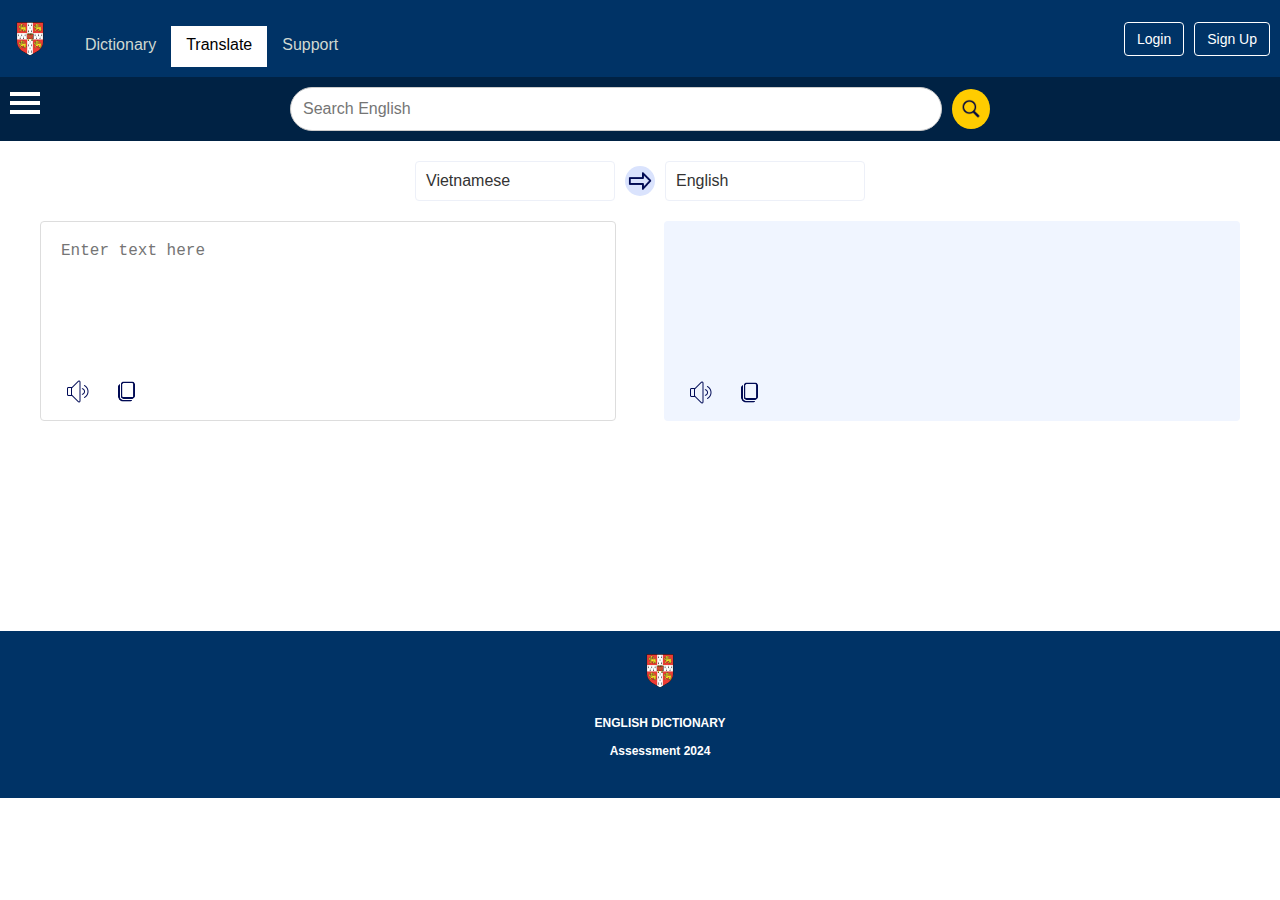
==== src/main/resources/translate.html @ b4421999 "+ Cập nhật thêm api Get ngôn ngữ dịch và frontend dịch + search" ====
<!doctype html>
<html>

<head>
    <meta charset="utf-8">
    <title>Dictionary</title>
    <link type="text/css" href="css/main.css" rel="stylesheet" />
    <link type="text/css" href="css/searchAutocomplete.css" rel="stylesheet" />
    <link type="text/css" href="css/translate.css" rel="stylesheet" />
</head>

<body>
    <!--HEADER-->
    <div class="header">
        <img src="Image/logo.png" alt="Logo" class="logo-header">
        <!--NAVIGATION BAR-->
        <ul class="navigation">
            <a href="index.html" title="Dictionary">
                <li>Dictionary</li>
            </a>
            <a href="translate.html" title="Translate" class="navigation-item-selected">
                <li>Translate</li>
            </a>
            <a href="https://www.messenger.com/t/318840944656645" title="Support">
                <li>Support</li>
            </a>
        </ul>
        <!--NAVIGATION BAR-->
        <div class="auth-buttons" style="margin-left: auto;">
            <a href="#" class="btn-login">Login</a>
            <a href="#" class="btn-signup">Sign Up</a>
        </div>
    </div>
    <!--END HEADER-->

    <!--SEARCH BAR-->
    <div class="search-bar-container">

        <!-- MENU HAMBURGER -->
        <div class="menu-hamburger" onclick="toggleMenu()">
            <div class="bar"></div>
            <div class="bar"></div>
            <div class="bar"></div>
        </div>
        <!-- MENU XỔ XUỐNG -->
        <div id="menu" class="menu">
            <div class="menu-header">
                <img src="Image/logo.png" alt="Logo" />
                <span class="title">Dictionary</span>
            </div>
            <ul>
                <li><a href="#">Link 1</a></li>
                <li><a href="#">Link 2</a></li>
                <li><a href="#">Link 3</a></li>
                <!-- Thêm các liên kết khác nếu cần -->
            </ul>
        </div>
        <!----------------------------------->

        <div class="search-bar">
            <input id="search-input" type="search" placeholder="Search English">
            <button type="button" id="search-button">
                <img src="Image/search-icon.png" alt="Search" class="search-icon">
            </button>
            <div id="dropdown-container">
                <ul id="search-results" class="dropdown-list"></ul>
                <div class="history-label">History</div>
                <ul id="history-results" class="dropdown-list"></ul>
            </div>
        </div>
    </div>
    <!--END SEARCH BAR-->

    <!--TRANSLATE SECTION-->
    <div class="translate-section">
        <div class="language-select">
            <div class="custom-select">
                <div class="select-selected">Vietnamese</div>
                <div class="select-items select-hide">
                    <div class="select-option" data-value="vn">Vietnamese</div>
                    <div class="select-option" data-value="es">Spanish</div>
                    <div class="select-option" data-value="fr">French</div>
                    <!-- Add more languages as needed -->
                </div>
            </div>
            <div class="arrow-container">
                <img src="Image/arrow-icon.png" alt="Arrow" class="arrow-icon">
            </div>
            <div class="custom-select">
                <div class="select-selected">English</div>
            </div>
        </div>
        <div class="translation-container">
            <div class="input-container">
                <textarea id="source-text" placeholder="Enter text here"></textarea>
                <div class="audio-controls">
                    <button class="audio-button" onclick="playAudio('source')"><img src="Image/voice-icon.png" alt=""></button>
                    <audio id="source-audio" style="display: none;"></audio>
                    <button class="copy-button" onclick="copyText('source')"><img src="Image/copy-icon.png" alt=""></button>
                </div>
            </div>
            <div class="output-container">
                <p id="translated-text"></p>
                <div class="audio-controls">
                    <button class="audio-button" onclick="playAudio('target')"><img src="Image/voice-icon.png" alt=""></button>
                    <audio id="target-audio" style="display: none;"></audio>
                    <button class="copy-button" onclick="copyText('target')"><img src="Image/copy-icon.png" alt=""></button>
                </div>
            </div>
        </div>
    </div>
    <!--END TRANSLATE SECTION-->

    <!-- Thông báo tùy chỉnh -->
    <div id="custom-alert" class="custom-alert"></div>

    <!--FOOTER-->
    <div class="footer">
        <img src="Image/logo.png" alt="Logo" class="logo-footer">
        <p><b>ENGLISH DICTIONARY</b></p>
        <span style="line-height:18px;">
            <b>Assessment 2024</b><br/>
            <br/>
        </span>
    </div>
    <!--END FOOTER-->

</body>
<script src="js/searchAutocomplete.js"></script>
<script src="js/translate.js"></script>
<script src="js/main.js"></script>

</html>
---- src/main/resources/css/main.css ----
body {
    margin: auto;
    font-family: "segoe ui semilight", "segoe ui", tahoma, arial;
    font-size: 14px;
    min-width: 875px;
}

a {
    padding: 1px 8px;
    color: #000;
    text-decoration: none;
    display: inline-block;
}

a:hover,
a:focus {
    cursor: pointer;
    outline: 1px dotted #000;
}

.header {
    overflow: hidden;
    padding: 10px;
    background-color: #003366;
    color: #FFF;
    display: flex;
    align-items: center;
}

.logo-header {
    height: 40px;
    margin-right: 20px;
}

.navigation {
    font-size: 16px;
    list-style: none;
    padding-left: 0;
    margin-bottom: 0;
    display: flex;
}

.navigation a {
    color: rgb(207, 216, 209);
    padding: 10px 15px;
    border-bottom: 3px solid transparent;
    transition: all 50ms ease-in-out;
}

.navigation a:hover {
    color: #FFF;
    background-color: #003366;
    border-bottom: 3px solid rgb(75, 135, 139);
    transition: all 100ms ease-in-out;
}

.navigation-item-selected {
    color: #000 !important;
    background-color: #FFF;
}

.auth-buttons {
    display: flex;
    align-items: center;
}

.auth-buttons a {
    color: #FFF;
    padding: 8px 12px;
    margin-left: 10px;
    border: 1px solid #FFF;
    border-radius: 4px;
    background-color: #003366;
    text-decoration: none;
    transition: background-color 0.3s;
}

.auth-buttons a:hover {
    background-color: #005599;
}

.content {
    margin-top: 20px;
    overflow: hidden;
    padding: 5px;
    min-height: 400px;
}

.footer {
    margin-top: 50px;
    overflow: hidden;
    width: 100%;
    font-size: 12px;
    color: #FFF;
    padding: 20px;
    background-color: #003366;
    text-align: center;
}

.footer img.logo-footer {
    height: 40px;
    margin-bottom: 10px;
}


/* MENU HAMBURGER */

.menu-hamburger {
    position: absolute;
    top: 10px;
    left: 10px;
    cursor: pointer;
    z-index: 1000;
}

.menu-hamburger .bar {
    width: 30px;
    height: 4px;
    background-color: #fff;
    margin: 5px 0;
    transition: all 0.3s ease;
}


/* MENU XỔ XUỐNG */

.menu {
    display: block;
    position: fixed;
    top: 0;
    left: 0;
    width: 0;
    /* Ban đầu ẩn menu */
    height: 100%;
    background-color: #fff;
    color: #000;
    box-shadow: 2px 0 5px rgba(0, 0, 0, 0.1);
    z-index: 1001;
    overflow-y: auto;
    transition: width 0.3s ease;
    /* Hiệu ứng mượt mà */
}

.menu.show {
    width: 25%;
    /* Chiếm 1/4 màn hình khi hiển thị */
}

.menu-header {
    padding: 20px;
    display: flex;
    align-items: center;
    border-bottom: 1px solid #ddd;
}

.menu-header img {
    height: 40px;
    margin-right: 10px;
}

.menu-header .title {
    font-size: 18px;
    font-weight: bold;
}

.menu ul {
    list-style: none;
    padding-left: 0;
    margin: 0;
}

.menu li {
    margin: 15px 0;
    padding: 0 20px;
}

.menu span {
    color: rgb(6, 0, 69);
}

.menu a {
    color: rgb(6, 0, 69);
    text-decoration: none;
    font-size: 18px;
    display: block;
    padding: 10px;
    outline: none;
}

.menu a:hover {
    background-color: #f4f7ff;
    outline: none;
}
---- src/main/resources/css/searchAutocomplete.css ----
.search-bar-container {
    background-color: #002244;
    padding: 10px;
    display: flex;
    justify-content: center;
    align-items: center;
    position: relative;
}

.search-bar {
    width: 80%;
    max-width: 700px;
    display: flex;
    align-items: center;
    position: relative;
}

.search-bar input[type="search"] {
    width: 100%;
    padding: 12px;
    border-radius: 25px;
    /* Bo tròn 4 góc ban đầu */
    border: 1px solid #ccc;
    font-size: 16px;
    outline: none;
    transition: border-radius 0.3s;
    background-color: #ffffff;
    /* Màu nền trắng */
    z-index: 1;
}

.search-bar input[type="search"].dropdown-visible {
    border-bottom-right-radius: 0;
    /* Bỏ bo tròn góc dưới khi dropdown hiển thị */
    border-bottom-left-radius: 0;
    border-bottom: none;
    /* Xóa viền dưới để kết hợp tốt hơn với dropdown */
}

.search-bar button {
    background-color: #FFCC00;
    border: none;
    border-radius: 50%;
    width: 40px;
    height: 40px;
    display: flex;
    align-items: center;
    justify-content: center;
    margin-left: 10px;
    cursor: pointer;
}

.search-icon {
    height: 20px;
    width: 20px;
}

#dropdown-container {
    position: absolute;
    top: calc(100%);
    left: 0;
    width: calc(100% - 50px);
    /* Căn chỉnh chiều rộng của dropdown với input */
    background-color: #ffffff;
    box-shadow: 0 4px 8px rgba(0, 0, 0, 0.1);
    z-index: 1000;
    display: none;
    /* Ẩn dropdown ban đầu */
    border-radius: 0 0 25px 25px;
    /* Bo tròn góc dưới */
    border: 1px solid #ccc;
    border-top: none;
    /* Xóa viền trên để kết hợp tốt hơn với input */
    overflow: hidden;
}

.dropdown-list {
    list-style-type: none;
    padding: 0;
    margin: 0;
    color: #002244;
    font-size: 16px;
}

.dropdown-list li {
    padding: 8px;
    cursor: pointer;
}

.dropdown-list li:hover,
.autocomplete-active {
    background-color: #f0f0f0;
}

.history-label {
    border-top: 1px solid rgba(192, 208, 224, 0.5);
    padding: 8px;
    background-color: #ffffff;
    color: #002244;
    text-align: left;
    font-weight: bold;
    display: none;
}

.history-separator {
    height: 1px;
    background-color: #e0e0e0;
    margin: 4px 0;
    display: none;
}
---- src/main/resources/css/translate.css ----
.translate-section {
    display: flex;
    flex-direction: column;
    align-items: center;
    padding: 20px;
    background-color: #fff;
    min-height: 400px;
}

.language-select {
    display: flex;
    align-items: center;
    margin-bottom: 20px;
}

.custom-select {
    position: relative;
    width: 200px;
    margin: 0 10px;
    cursor: pointer;
}

.select-selected {
    background-color: #fff;
    border: 1px solid rgb(237, 240, 248);
    border-radius: 4px;
    padding: 10px;
    font-size: 16px;
    color: #333;
}

.select-items {
    position: absolute;
    background-color: #fff;
    border: 1px solid rgb(237, 240, 248);
    border-radius: 4px;
    top: 100%;
    left: 0;
    right: 0;
    z-index: 99;
    box-shadow: 0 2px 10px rgba(0, 0, 0, 0.1);
    max-height: 200px;
    overflow-y: auto;
}

.select-items.select-hide {
    display: none;
}

.select-option {
    padding: 10px;
    cursor: pointer;
}

.select-option:hover {
    background-color: #eef2ff;
}

.arrow-container {
    background-color: rgb(218, 227, 253);
    display: flex;
    align-items: center;
    border-radius: 50%;
}

.arrow-container:hover {
    background-color: #7091ff;
}

.arrow-icon {
    width: 30px;
    height: 30px;
    cursor: pointer;
}

.translation-container {
    display: flex;
    width: 100%;
    max-width: 1200px;
    justify-content: space-between;
    box-sizing: border-box;
}

.input-container,
.output-container {
    width: 48%;
    background-color: #fff;
    border-radius: 4px;
    padding: 10px;
    box-sizing: border-box;
    position: relative;
    min-height: 200px;
    height: auto;
}

.input-container {
    border: 1px solid #ddd;
}

.output-container {
    background-color: #f0f5ff;
}

textarea {
    width: 100%;
    min-height: 140px;
    padding: 10px;
    font-size: 16px;
    border: none;
    border-radius: 4px;
    box-sizing: border-box;
    resize: none;
    white-space: pre-wrap;
    word-break: break-word;
    padding-bottom: 50px;
}

textarea:focus {
    outline: none;
    /* Bỏ viền khi ô nhập được focus */
}

#translated-text {
    width: 100%;
    min-height: 140px;
    padding: 10px;
    font-size: 16px;
    border: none;
    border-radius: 4px;
    box-sizing: border-box;
    resize: none;
    white-space: pre-wrap;
    word-break: break-word;
    padding-bottom: 50px;
}

.audio-controls {
    display: flex;
    align-items: center;
    position: absolute;
    bottom: 10px;
    /* Đặt loa và nút sao chép sát đáy ô */
    right: 10px;
    /* Đặt loa và nút sao chép sát lề phải */
    width: calc(100% - 20px);
    /* Đảm bảo các nút không bị ra ngoài */
}

.audio-button,
.copy-button {
    background: none;
    border: none;
    font-size: 20px;
    cursor: pointer;
    margin-left: 10px;
    /* Khoảng cách giữa loa và nút sao chép */
}

.audio-button img {
    width: 25px;
}

.copy-button img {
    width: 25px;
}


/* css thông báo */

.custom-alert {
    position: fixed;
    bottom: 20px;
    /* Đặt thông báo ở góc dưới bên phải */
    right: 20px;
    background-color: #333;
    color: #fff;
    padding: 10px 20px;
    border-radius: 5px;
    box-shadow: 0 2px 10px rgba(0, 0, 0, 0.1);
    opacity: 0;
    transition: opacity 0.5s ease-in-out;
    z-index: 1000;
    /* Đảm bảo thông báo nằm trên các phần tử khác */
}

.custom-alert.show {
    opacity: 1;
}
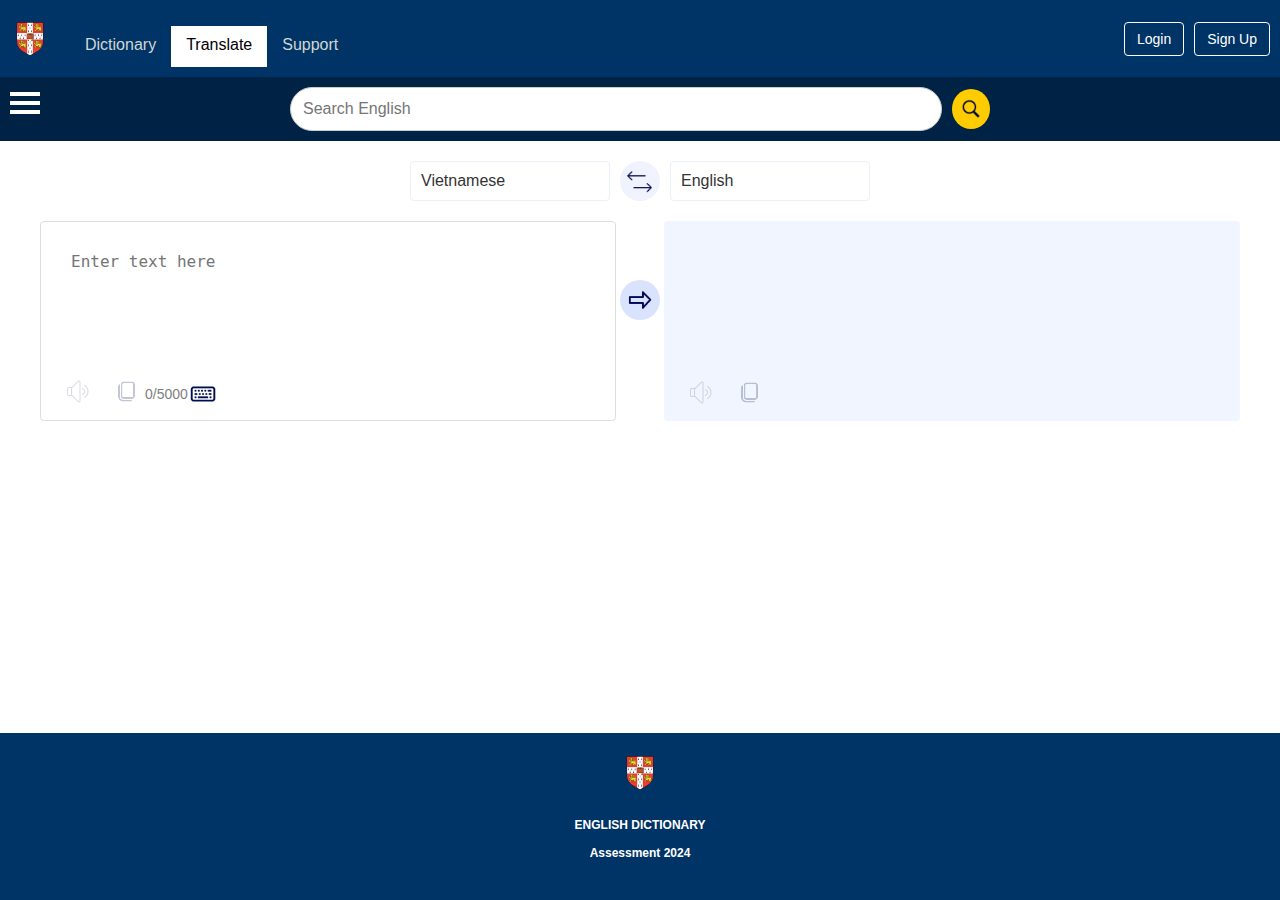
==== commit 18d907ad: "+ Cập nhật exception, dịch và frontend dịch + search" ====
--- a/src/main/resources/translate.html
+++ b/src/main/resources/translate.html
@@ -9,7 +9,7 @@
     <link type="text/css" href="css/translate.css" rel="stylesheet" />
 </head>
 
-<body>
+<body class="container">
     <!--HEADER-->
     <div class="header">
         <img src="Image/logo.png" alt="Logo" class="logo-header">
@@ -49,9 +49,9 @@
                 <span class="title">Dictionary</span>
             </div>
             <ul>
-                <li><a href="#">Link 1</a></li>
-                <li><a href="#">Link 2</a></li>
-                <li><a href="#">Link 3</a></li>
+                <li><a href="index.html">Dictionary</a></li>
+                <li><a href="translate.html">Translate</a></li>
+                <li><a href="https://www.messenger.com/t/318840944656645">Support</a></li>
                 <!-- Thêm các liên kết khác nếu cần -->
             </ul>
         </div>
@@ -75,7 +75,7 @@
     <div class="translate-section">
         <div class="language-select">
             <div class="custom-select">
-                <div class="select-selected">Vietnamese</div>
+                <div class="select-selected" id="source">Vietnamese</div>
                 <div class="select-items select-hide">
                     <div class="select-option" data-value="vn">Vietnamese</div>
                     <div class="select-option" data-value="es">Spanish</div>
@@ -83,28 +83,46 @@
                     <!-- Add more languages as needed -->
                 </div>
             </div>
-            <div class="arrow-container">
-                <img src="Image/arrow-icon.png" alt="Arrow" class="arrow-icon">
+
+            <div class="arrow-bidirectional">
+                <img src="Image/arrows-horizontal-icon.png" alt="Bidirectional Arrow" class="arrow-bidirectional-icon">
             </div>
+
             <div class="custom-select">
-                <div class="select-selected">English</div>
+                <div class="select-selected" id="target">English</div>
+                <div class="select-items select-hide">
+                    <div class="select-option" data-value="en">English</div>
+                    <div class="select-option" data-value="es">Spanish</div>
+                    <div class="select-option" data-value="fr">French</div>
+                    <!-- Add more languages as needed -->
+                </div>
             </div>
         </div>
         <div class="translation-container">
             <div class="input-container">
                 <textarea id="source-text" placeholder="Enter text here"></textarea>
+                <button type="button" id="clear-textarea" class="clear-button">
+                    <img src="Image/clear-icon.png" alt="Clear" class="clear-icon">
+                </button>
                 <div class="audio-controls">
-                    <button class="audio-button" onclick="playAudio('source')"><img src="Image/voice-icon.png" alt=""></button>
+                    <button class="audio-button" onclick="toggleAudio('source')"><img id="source-audio-img" src="Image/no-voice-icon.png" alt=""></button>
                     <audio id="source-audio" style="display: none;"></audio>
-                    <button class="copy-button" onclick="copyText('source')"><img src="Image/copy-icon.png" alt=""></button>
+                    <button class="copy-button" onclick="copyText('source')"><img id="source-copy-img" src="Image/no-copy-icon.png" alt=""></button>
+                    <span id="char-count">0/5000</span>
+                    <img src="Image/keyboard-icon.png" alt="Keyboard" class="keyboard-icon">
                 </div>
             </div>
+
+            <div class="arrow-container">
+                <img src="Image/arrow-icon.png" alt="Arrow" class="arrow-icon">
+            </div>
+
             <div class="output-container">
                 <p id="translated-text"></p>
                 <div class="audio-controls">
-                    <button class="audio-button" onclick="playAudio('target')"><img src="Image/voice-icon.png" alt=""></button>
+                    <button class="audio-button" onclick="toggleAudio('target')"><img id="target-audio-img" src="Image/no-voice-icon.png" alt=""></button>
                     <audio id="target-audio" style="display: none;"></audio>
-                    <button class="copy-button" onclick="copyText('target')"><img src="Image/copy-icon.png" alt=""></button>
+                    <button class="copy-button" onclick="copyText('target')"><img id="target-copy-img" src="Image/no-copy-icon.png" alt=""></button>
                 </div>
             </div>
         </div>
--- a/src/main/resources/css/main.css
+++ b/src/main/resources/css/main.css
@@ -1,8 +1,19 @@
+html {
+    margin: auto;
+    font-family: "segoe ui semilight", "segoe ui", tahoma, arial;
+    font-size: 14px;
+    min-width: 100%;
+    height: 100%;
+}
+
 body {
     margin: auto;
     font-family: "segoe ui semilight", "segoe ui", tahoma, arial;
     font-size: 14px;
-    min-width: 875px;
+    min-width: 100%;
+    min-height: 100%;
+    display: flex;
+    flex-direction: column;
 }
 
 a {
@@ -84,6 +95,7 @@
     overflow: hidden;
     padding: 5px;
     min-height: 400px;
+    flex-grow: 1;
 }
 
 .footer {
@@ -92,7 +104,7 @@
     width: 100%;
     font-size: 12px;
     color: #FFF;
-    padding: 20px;
+    padding: 20px 0 20px 0;
     background-color: #003366;
     text-align: center;
 }
--- a/src/main/resources/css/translate.css
+++ b/src/main/resources/css/translate.css
@@ -4,7 +4,7 @@
     align-items: center;
     padding: 20px;
     background-color: #fff;
-    min-height: 400px;
+    flex: 1;
 }
 
 .language-select {
@@ -57,20 +57,27 @@
 }
 
 .arrow-container {
+    position: absolute;
+    top: 300px;
+    left: 50%;
+    transform: translate(-50%, -50%);
     background-color: rgb(218, 227, 253);
-    display: flex;
-    align-items: center;
     border-radius: 50%;
+    width: 40px;
+    height: 40px;
+    display: flex;
+    justify-content: center;
+    align-items: center;
+    cursor: pointer;
 }
 
 .arrow-container:hover {
-    background-color: #7091ff;
+    background-color: #7098ff;
 }
 
 .arrow-icon {
     width: 30px;
     height: 30px;
-    cursor: pointer;
 }
 
 .translation-container {
@@ -93,18 +100,54 @@
     height: auto;
 }
 
+.arrow-bidirectional {
+    width: 40px;
+    height: 40px;
+    background-color: rgb(240, 243, 253);
+    display: flex;
+    align-items: center;
+    border-radius: 50%;
+    cursor: pointer;
+}
+
+.arrow-bidirectional:hover {
+    background-color: #b2c8ff;
+}
+
+.arrow-bidirectional-icon {
+    margin-left: 7px;
+    width: 25px;
+    height: 25px;
+}
+
 .input-container {
     border: 1px solid #ddd;
 }
 
 .output-container {
     background-color: #f0f5ff;
+}
+
+.clear-button {
+    position: absolute;
+    right: 10px;
+    top: 10px;
+    background: none;
+    border: none;
+    cursor: pointer;
+    display: none;
+}
+
+.clear-icon {
+    width: 25px;
+    height: 25px;
 }
 
 textarea {
     width: 100%;
     min-height: 140px;
-    padding: 10px;
+    padding: 20px;
+    padding-right: 35px;
     font-size: 16px;
     border: none;
     border-radius: 4px;
@@ -117,13 +160,13 @@
 
 textarea:focus {
     outline: none;
-    /* Bỏ viền khi ô nhập được focus */
 }
 
 #translated-text {
     width: 100%;
     min-height: 140px;
-    padding: 10px;
+    padding-left: 10px;
+    padding-right: 35px;
     font-size: 16px;
     border: none;
     border-radius: 4px;
@@ -139,11 +182,8 @@
     align-items: center;
     position: absolute;
     bottom: 10px;
-    /* Đặt loa và nút sao chép sát đáy ô */
     right: 10px;
-    /* Đặt loa và nút sao chép sát lề phải */
     width: calc(100% - 20px);
-    /* Đảm bảo các nút không bị ra ngoài */
 }
 
 .audio-button,
@@ -153,13 +193,9 @@
     font-size: 20px;
     cursor: pointer;
     margin-left: 10px;
-    /* Khoảng cách giữa loa và nút sao chép */
-}
-
-.audio-button img {
-    width: 25px;
-}
-
+}
+
+.audio-button img,
 .copy-button img {
     width: 25px;
 }
@@ -170,7 +206,6 @@
 .custom-alert {
     position: fixed;
     bottom: 20px;
-    /* Đặt thông báo ở góc dưới bên phải */
     right: 20px;
     background-color: #333;
     color: #fff;
@@ -180,9 +215,17 @@
     opacity: 0;
     transition: opacity 0.5s ease-in-out;
     z-index: 1000;
-    /* Đảm bảo thông báo nằm trên các phần tử khác */
 }
 
 .custom-alert.show {
     opacity: 1;
+}
+
+#char-count {
+    font-size: 14px;
+    color: gray;
+}
+
+.keyboard-icon {
+    width: 30px;
 }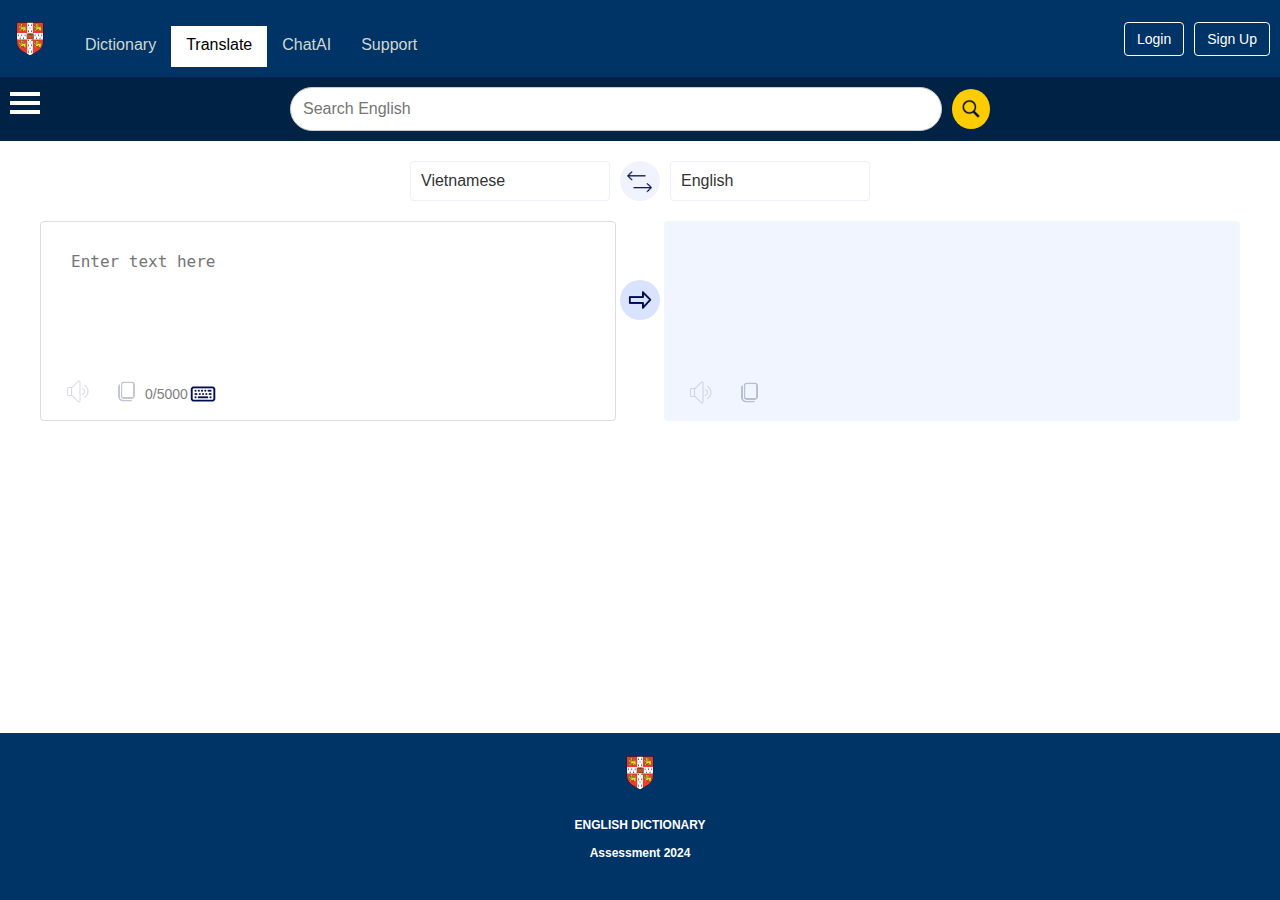
==== commit 0d477955: "+ tạo mới ChatAI và thay đổi lưu audio trong local thành lên firebase tự động xóa mỗi ngày" ====
--- a/src/main/resources/translate.html
+++ b/src/main/resources/translate.html
@@ -10,138 +10,141 @@
 </head>
 
 <body class="container">
-    <!--HEADER-->
-    <div class="header">
-        <img src="Image/logo.png" alt="Logo" class="logo-header">
-        <!--NAVIGATION BAR-->
-        <ul class="navigation">
-            <a href="index.html" title="Dictionary">
-                <li>Dictionary</li>
-            </a>
-            <a href="translate.html" title="Translate" class="navigation-item-selected">
-                <li>Translate</li>
-            </a>
-            <a href="https://www.messenger.com/t/318840944656645" title="Support">
-                <li>Support</li>
-            </a>
+<!--HEADER-->
+<div class="header">
+    <img src="Image/logo.png" alt="Logo" class="logo-header">
+    <!--NAVIGATION BAR-->
+    <ul class="navigation">
+        <a href="index.html" title="Dictionary">
+            <li>Dictionary</li>
+        </a>
+        <a href="translate.html" title="Translate" class="navigation-item-selected">
+            <li>Translate</li>
+        </a>
+        <a href="chatAI.html" title="ChatAI">
+            <li>ChatAI</li>
+        </a>
+        <a href="https://www.messenger.com/t/318840944656645" title="Support">
+            <li>Support</li>
+        </a>
+    </ul>
+    <!--NAVIGATION BAR-->
+    <div class="auth-buttons" style="margin-left: auto;">
+        <a href="#" class="btn-login">Login</a>
+        <a href="#" class="btn-signup">Sign Up</a>
+    </div>
+</div>
+<!--END HEADER-->
+
+<!--SEARCH BAR-->
+<div class="search-bar-container">
+
+    <!-- MENU HAMBURGER -->
+    <div class="menu-hamburger" onclick="toggleMenu()">
+        <div class="bar"></div>
+        <div class="bar"></div>
+        <div class="bar"></div>
+    </div>
+    <!-- MENU XỔ XUỐNG -->
+    <div id="menu" class="menu">
+        <div class="menu-header">
+            <img src="Image/logo.png" alt="Logo" />
+            <span class="title">Dictionary</span>
+        </div>
+        <ul>
+            <li><a href="index.html">Dictionary</a></li>
+            <li><a href="translate.html">Translate</a></li>
+            <li><a href="https://www.messenger.com/t/318840944656645">Support</a></li>
+            <!-- Thêm các liên kết khác nếu cần -->
         </ul>
-        <!--NAVIGATION BAR-->
-        <div class="auth-buttons" style="margin-left: auto;">
-            <a href="#" class="btn-login">Login</a>
-            <a href="#" class="btn-signup">Sign Up</a>
+    </div>
+    <!----------------------------------->
+
+    <div class="search-bar">
+        <input id="search-input" type="search" placeholder="Search English">
+        <button type="button" id="search-button">
+            <img src="Image/search-icon.png" alt="Search" class="search-icon">
+        </button>
+        <div id="dropdown-container">
+            <ul id="search-results" class="dropdown-list"></ul>
+            <div class="history-label">History</div>
+            <ul id="history-results" class="dropdown-list"></ul>
         </div>
     </div>
-    <!--END HEADER-->
+</div>
+<!--END SEARCH BAR-->
 
-    <!--SEARCH BAR-->
-    <div class="search-bar-container">
+<!--TRANSLATE SECTION-->
+<div class="translate-section">
+    <div class="language-select">
+        <div class="custom-select">
+            <div class="select-selected" id="source">Vietnamese</div>
+            <div class="select-items select-hide">
+                <div class="select-option" data-value="vn">Vietnamese</div>
+                <div class="select-option" data-value="es">Spanish</div>
+                <div class="select-option" data-value="fr">French</div>
+                <!-- Add more languages as needed -->
+            </div>
+        </div>
 
-        <!-- MENU HAMBURGER -->
-        <div class="menu-hamburger" onclick="toggleMenu()">
-            <div class="bar"></div>
-            <div class="bar"></div>
-            <div class="bar"></div>
+        <div class="arrow-bidirectional">
+            <img src="Image/arrows-horizontal-icon.png" alt="Bidirectional Arrow" class="arrow-bidirectional-icon">
         </div>
-        <!-- MENU XỔ XUỐNG -->
-        <div id="menu" class="menu">
-            <div class="menu-header">
-                <img src="Image/logo.png" alt="Logo" />
-                <span class="title">Dictionary</span>
-            </div>
-            <ul>
-                <li><a href="index.html">Dictionary</a></li>
-                <li><a href="translate.html">Translate</a></li>
-                <li><a href="https://www.messenger.com/t/318840944656645">Support</a></li>
-                <!-- Thêm các liên kết khác nếu cần -->
-            </ul>
-        </div>
-        <!----------------------------------->
 
-        <div class="search-bar">
-            <input id="search-input" type="search" placeholder="Search English">
-            <button type="button" id="search-button">
-                <img src="Image/search-icon.png" alt="Search" class="search-icon">
-            </button>
-            <div id="dropdown-container">
-                <ul id="search-results" class="dropdown-list"></ul>
-                <div class="history-label">History</div>
-                <ul id="history-results" class="dropdown-list"></ul>
+        <div class="custom-select">
+            <div class="select-selected" id="target">English</div>
+            <div class="select-items select-hide">
+                <div class="select-option" data-value="en">English</div>
+                <div class="select-option" data-value="es">Spanish</div>
+                <div class="select-option" data-value="fr">French</div>
+                <!-- Add more languages as needed -->
             </div>
         </div>
     </div>
-    <!--END SEARCH BAR-->
-
-    <!--TRANSLATE SECTION-->
-    <div class="translate-section">
-        <div class="language-select">
-            <div class="custom-select">
-                <div class="select-selected" id="source">Vietnamese</div>
-                <div class="select-items select-hide">
-                    <div class="select-option" data-value="vn">Vietnamese</div>
-                    <div class="select-option" data-value="es">Spanish</div>
-                    <div class="select-option" data-value="fr">French</div>
-                    <!-- Add more languages as needed -->
-                </div>
-            </div>
-
-            <div class="arrow-bidirectional">
-                <img src="Image/arrows-horizontal-icon.png" alt="Bidirectional Arrow" class="arrow-bidirectional-icon">
-            </div>
-
-            <div class="custom-select">
-                <div class="select-selected" id="target">English</div>
-                <div class="select-items select-hide">
-                    <div class="select-option" data-value="en">English</div>
-                    <div class="select-option" data-value="es">Spanish</div>
-                    <div class="select-option" data-value="fr">French</div>
-                    <!-- Add more languages as needed -->
-                </div>
+    <div class="translation-container">
+        <div class="input-container">
+            <textarea id="source-text" placeholder="Enter text here"></textarea>
+            <button type="button" id="clear-textarea" class="clear-button">
+                <img src="Image/clear-icon.png" alt="Clear" class="clear-icon">
+            </button>
+            <div class="audio-controls">
+                <button class="audio-button" onclick="toggleAudio('source')"><img id="source-audio-img" src="Image/no-voice-icon.png" alt=""></button>
+                <audio id="source-audio" style="display: none;"></audio>
+                <button class="copy-button" onclick="copyText('source')"><img id="source-copy-img" src="Image/no-copy-icon.png" alt=""></button>
+                <span id="char-count">0/5000</span>
+                <img src="Image/keyboard-icon.png" alt="Keyboard" class="keyboard-icon">
             </div>
         </div>
-        <div class="translation-container">
-            <div class="input-container">
-                <textarea id="source-text" placeholder="Enter text here"></textarea>
-                <button type="button" id="clear-textarea" class="clear-button">
-                    <img src="Image/clear-icon.png" alt="Clear" class="clear-icon">
-                </button>
-                <div class="audio-controls">
-                    <button class="audio-button" onclick="toggleAudio('source')"><img id="source-audio-img" src="Image/no-voice-icon.png" alt=""></button>
-                    <audio id="source-audio" style="display: none;"></audio>
-                    <button class="copy-button" onclick="copyText('source')"><img id="source-copy-img" src="Image/no-copy-icon.png" alt=""></button>
-                    <span id="char-count">0/5000</span>
-                    <img src="Image/keyboard-icon.png" alt="Keyboard" class="keyboard-icon">
-                </div>
-            </div>
 
-            <div class="arrow-container">
-                <img src="Image/arrow-icon.png" alt="Arrow" class="arrow-icon">
-            </div>
+        <div class="arrow-container">
+            <img src="Image/arrow-icon.png" alt="Arrow" class="arrow-icon">
+        </div>
 
-            <div class="output-container">
-                <p id="translated-text"></p>
-                <div class="audio-controls">
-                    <button class="audio-button" onclick="toggleAudio('target')"><img id="target-audio-img" src="Image/no-voice-icon.png" alt=""></button>
-                    <audio id="target-audio" style="display: none;"></audio>
-                    <button class="copy-button" onclick="copyText('target')"><img id="target-copy-img" src="Image/no-copy-icon.png" alt=""></button>
-                </div>
+        <div class="output-container">
+            <p id="translated-text"></p>
+            <div class="audio-controls">
+                <button class="audio-button" onclick="toggleAudio('target')"><img id="target-audio-img" src="Image/no-voice-icon.png" alt=""></button>
+                <audio id="target-audio" style="display: none;"></audio>
+                <button class="copy-button" onclick="copyText('target')"><img id="target-copy-img" src="Image/no-copy-icon.png" alt=""></button>
             </div>
         </div>
     </div>
-    <!--END TRANSLATE SECTION-->
+</div>
+<!--END TRANSLATE SECTION-->
 
-    <!-- Thông báo tùy chỉnh -->
-    <div id="custom-alert" class="custom-alert"></div>
+<!-- Thông báo tùy chỉnh -->
+<div id="custom-alert" class="custom-alert"></div>
 
-    <!--FOOTER-->
-    <div class="footer">
-        <img src="Image/logo.png" alt="Logo" class="logo-footer">
-        <p><b>ENGLISH DICTIONARY</b></p>
-        <span style="line-height:18px;">
+<!--FOOTER-->
+<div class="footer">
+    <img src="Image/logo.png" alt="Logo" class="logo-footer">
+    <p><b>ENGLISH DICTIONARY</b></p>
+    <span style="line-height:18px;">
             <b>Assessment 2024</b><br/>
             <br/>
         </span>
-    </div>
-    <!--END FOOTER-->
+</div>
+<!--END FOOTER-->
 
 </body>
 <script src="js/searchAutocomplete.js"></script>
